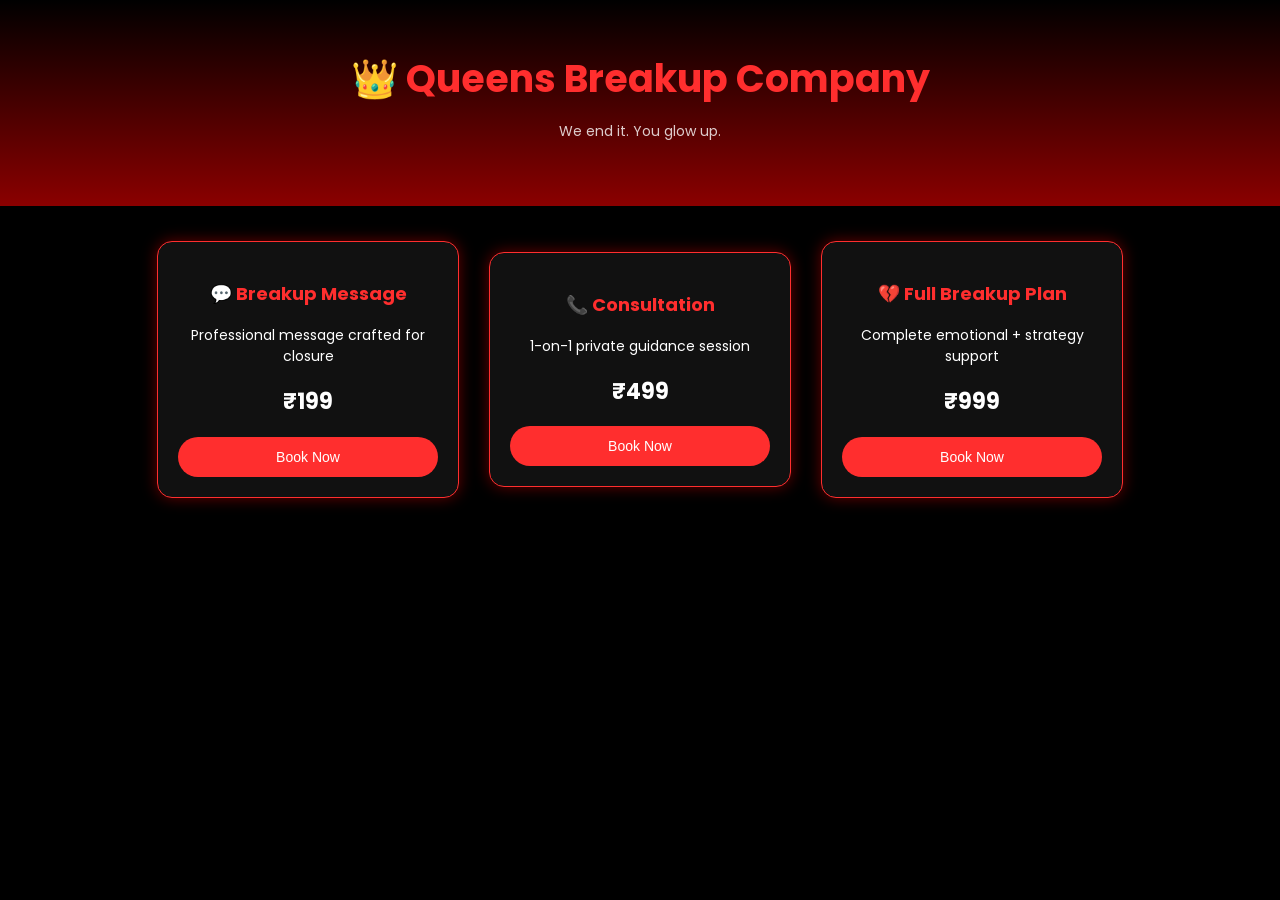
==== templates/index.html @ 883b252e "deploy" ====
<!DOCTYPE html>
<html>
<head>
<meta name="viewport" content="width=device-width, initial-scale=1.0">
<title>Queens Breakup Company</title>

<link href="https://fonts.googleapis.com/css2?family=Poppins:wght@300;500;700&display=swap" rel="stylesheet">

<style>
body {
    margin: 0;
    font-family: 'Poppins', sans-serif;
    background: black;
    color: white;
}

/* HERO */
.hero {
    text-align: center;
    padding: 50px 15px;
    background: linear-gradient(180deg, black, #8b0000);
}

.hero h1 {
    font-size: 26px;
    color: #ff2e2e;
    margin: 0;
}

.hero p {
    font-size: 14px;
    opacity: 0.8;
}

/* SERVICES */
.services {
    display: flex;
    flex-direction: column;
    align-items: center;
    padding: 20px;
}

/* CARD */
.card {
    background: #111;
    border: 1px solid #ff2e2e;
    margin: 12px 0;
    padding: 20px;
    border-radius: 15px;
    width: 90%;
    max-width: 320px;
    text-align: center;
    box-shadow: 0 0 15px rgba(255,0,0,0.4);
    transition: 0.3s;
}

.card:hover {
    transform: scale(1.03);
}

.card h3 {
    font-size: 18px;
    color: #ff2e2e;
}

.card p {
    font-size: 14px;
}

.card h2 {
    font-size: 22px;
}

/* BUTTON */
.btn {
    background: #ff2e2e;
    border: none;
    padding: 12px;
    color: white;
    border-radius: 25px;
    cursor: pointer;
    font-size: 14px;
    width: 100%;
}

.btn:hover {
    background: red;
}

/* DESKTOP */
@media(min-width: 768px){
    .services {
        flex-direction: row;
        justify-content: center;
    }

    .card {
        width: 260px;
        margin: 15px;
    }

    .hero h1 {
        font-size: 38px;
    }
}
</style>
</head>

<body>

<!-- HERO -->
<div class="hero">
    <h1>👑 Queens Breakup Company</h1>
    <p>We end it. You glow up.</p>
</div>

<!-- SERVICES -->
<div class="services">

<div class="card">
    <h3>💬 Breakup Message</h3>
    <p>Professional message crafted for closure</p>
    <h2>₹199</h2>
    <button class="btn" onclick="payNow(199)">Book Now</button>
</div>

<div class="card">
    <h3>📞 Consultation</h3>
    <p>1-on-1 private guidance session</p>
    <h2>₹499</h2>
    <button class="btn" onclick="payNow(499)">Book Now</button>
</div>

<div class="card">
    <h3>💔 Full Breakup Plan</h3>
    <p>Complete emotional + strategy support</p>
    <h2>₹999</h2>
    <button class="btn" onclick="payNow(999)">Book Now</button>
</div>

</div>

<!-- Razorpay -->
<script src="https://checkout.razorpay.com/v1/checkout.js"></script>

<script>
function payNow(amount){

    fetch("/create-order", {
        method: "POST",
        headers: {
            "Content-Type": "application/json"
        },
        body: JSON.stringify({amount: amount})
    })
    .then(res => res.json())
    .then(order => {

        var options = {
            key: "rzp_test_ST9NYSaPG6xNvX", // 🔑 PUT YOUR KEY
            amount: order.amount,
            currency: "INR",
            name: "Queens Breakup Company",
            description: "Service Payment",
            order_id: order.id,

            handler: function (response){

                fetch("/payment", {
                    method: "POST",
                    headers: {"Content-Type": "application/json"},
                    body: JSON.stringify({
                        payment_id: response.razorpay_payment_id,
                        amount: amount
                    })
                });

                window.location.href = "https://docs.google.com/forms/d/e/1FAIpQLSdexCTKOVXaRWhF4hfx-x-G97CXkioD-ITysRQcb5lSM7DknQ/viewform";
            }
        };

        var rzp = new Razorpay(options);
        rzp.open();
    });
}
</script>

</body>
</html>
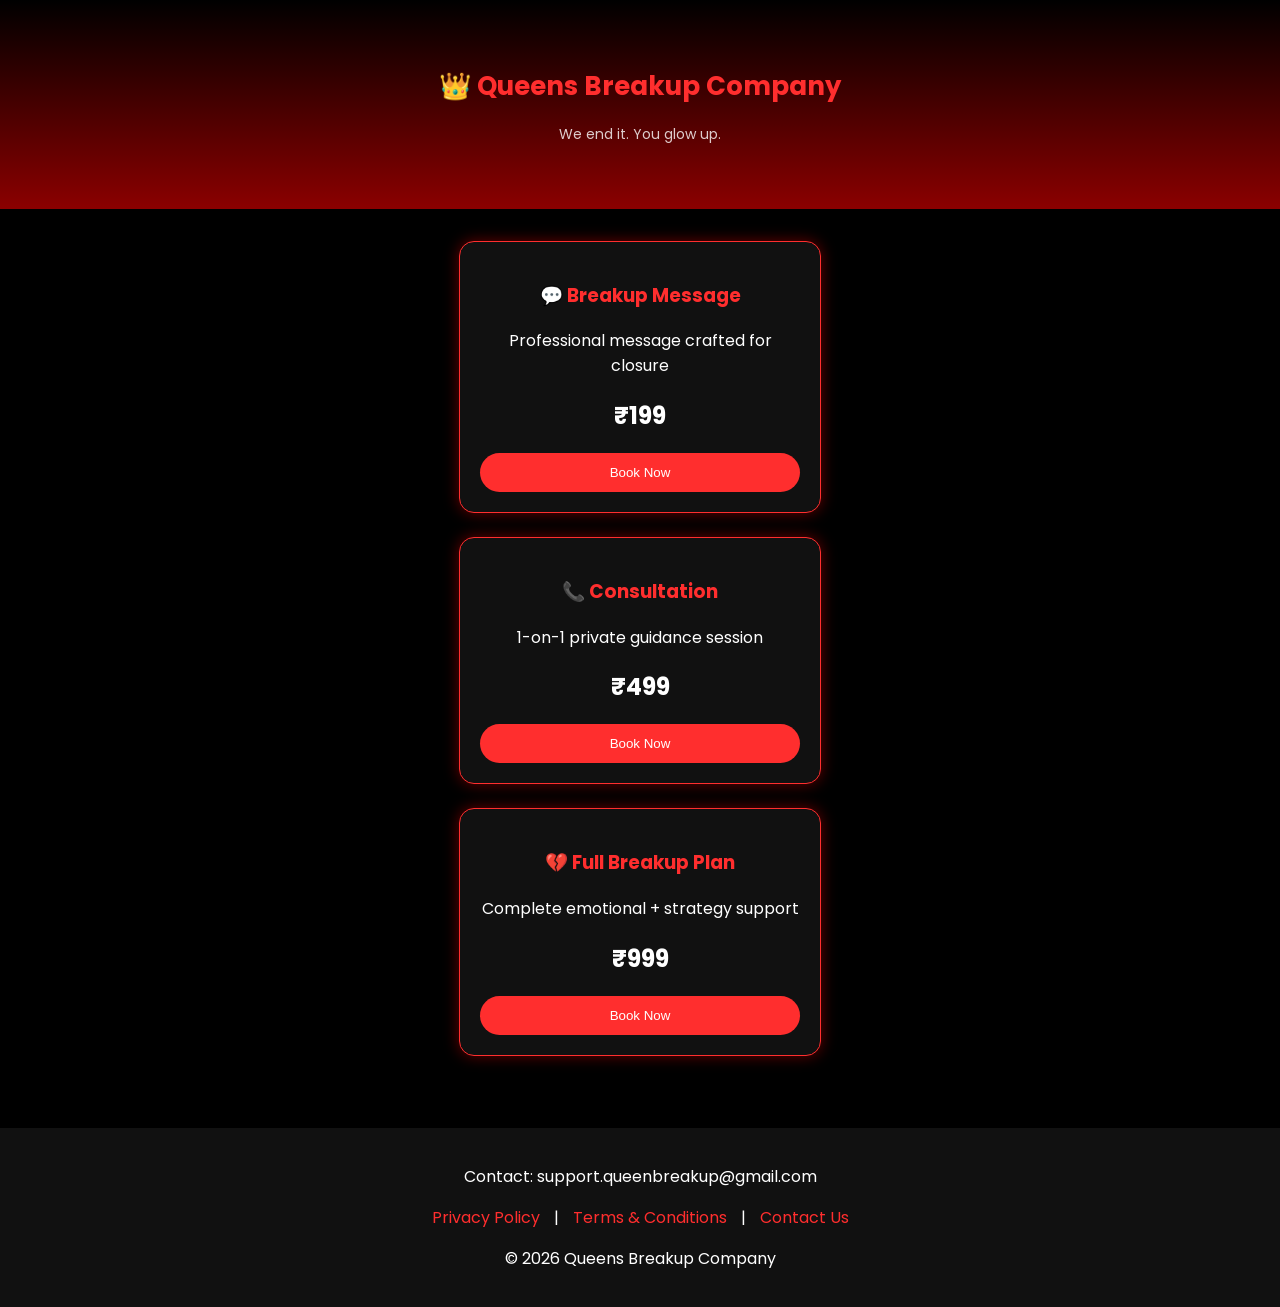
==== commit 592a4d41: "fixed env variables correctly" ====
--- a/templates/index.html
+++ b/templates/index.html
@@ -24,7 +24,6 @@
 .hero h1 {
     font-size: 26px;
     color: #ff2e2e;
-    margin: 0;
 }
 
 .hero p {
@@ -51,70 +50,45 @@
     max-width: 320px;
     text-align: center;
     box-shadow: 0 0 15px rgba(255,0,0,0.4);
-    transition: 0.3s;
-}
-
-.card:hover {
-    transform: scale(1.03);
 }
 
 .card h3 {
-    font-size: 18px;
     color: #ff2e2e;
 }
 
-.card p {
-    font-size: 14px;
-}
-
-.card h2 {
-    font-size: 22px;
-}
-
-/* BUTTON */
 .btn {
     background: #ff2e2e;
+    padding: 12px;
     border: none;
-    padding: 12px;
+    border-radius: 25px;
     color: white;
-    border-radius: 25px;
     cursor: pointer;
-    font-size: 14px;
     width: 100%;
 }
 
-.btn:hover {
-    background: red;
+/* FOOTER */
+footer {
+    text-align: center;
+    padding: 20px;
+    background: #111;
+    margin-top: 40px;
 }
 
-/* DESKTOP */
-@media(min-width: 768px){
-    .services {
-        flex-direction: row;
-        justify-content: center;
-    }
-
-    .card {
-        width: 260px;
-        margin: 15px;
-    }
-
-    .hero h1 {
-        font-size: 38px;
-    }
+footer a {
+    color: #ff2e2e;
+    text-decoration: none;
+    margin: 0 10px;
 }
 </style>
 </head>
 
 <body>
 
-<!-- HERO -->
 <div class="hero">
     <h1>👑 Queens Breakup Company</h1>
     <p>We end it. You glow up.</p>
 </div>
 
-<!-- SERVICES -->
 <div class="services">
 
 <div class="card">
@@ -140,24 +114,31 @@
 
 </div>
 
-<!-- Razorpay -->
+<!-- FOOTER -->
+<footer>
+  <p>Contact: support.queenbreakup@gmail.com</p>
+  <p>
+    <a href="/privacy">Privacy Policy</a> |
+    <a href="/terms">Terms & Conditions</a> |
+    <a href="/contact">Contact Us</a>
+  </p>
+  <p>© 2026 Queens Breakup Company</p>
+</footer>
+
 <script src="https://checkout.razorpay.com/v1/checkout.js"></script>
 
 <script>
 function payNow(amount){
-
     fetch("/create-order", {
         method: "POST",
-        headers: {
-            "Content-Type": "application/json"
-        },
+        headers: {"Content-Type": "application/json"},
         body: JSON.stringify({amount: amount})
     })
     .then(res => res.json())
     .then(order => {
 
         var options = {
-            key: "rzp_test_ST9NYSaPG6xNvX", // 🔑 PUT YOUR KEY
+            key: "rzp_test_ST9NYSaPG6xNvX",
             amount: order.amount,
             currency: "INR",
             name: "Queens Breakup Company",
@@ -165,7 +146,6 @@
             order_id: order.id,
 
             handler: function (response){
-
                 fetch("/payment", {
                     method: "POST",
                     headers: {"Content-Type": "application/json"},
